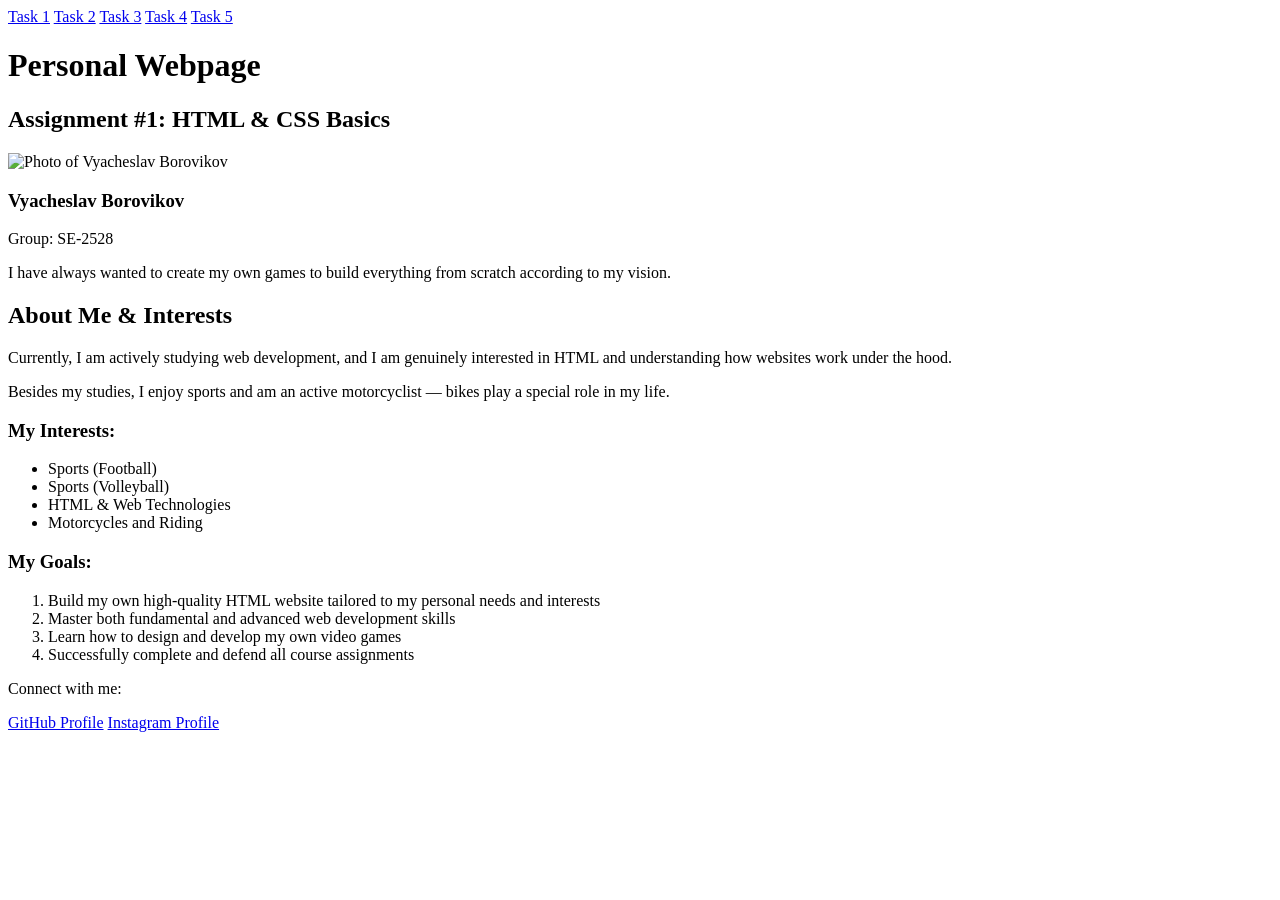
==== Task1/index.html @ 1692e628 "index html for 1 task" ====
<!DOCTYPE html>
<html lang="en">
<head>
    <meta charset="UTF-8">
    <meta name="viewport" content="width=device-width, initial-scale=1.0">
    <title>Personal Webpage — Vyacheslav Borovikov</title>
    <link rel="stylesheet" href="styles.css">
</head>
<body>

    <nav class="navbar">
        <a href="index.html" class="active">Task 1</a>
        <a href="task2.html">Task 2</a>
        <a href="exercise1/index.html">Task 3</a>
        <a href="task4.html">Task 4</a>
        <a href="task5.html">Task 5</a>
    </nav>

    <div class="container">
        <header>
            <h1>Personal Webpage</h1>
            <h2>Assignment #1: HTML & CSS Basics</h2>
        </header>

        <div id="profile-card">
            <img src="profile.jpg" alt="Photo of Vyacheslav Borovikov">
            <h3>Vyacheslav Borovikov</h3>
            <p class="group-info">Group: SE-2528</p>
            <p>I have always wanted to create my own games to build everything from scratch according to my vision.</p>
        </div>

        <section class="info-section">
            <h2>About Me & Interests</h2>
            <p>Currently, I am actively studying web development, and I am genuinely interested in HTML and understanding how websites work under the hood.</p>
            <p>Besides my studies, I enjoy sports and am an active motorcyclist — bikes play a special role in my life.</p>

            <h3>My Interests:</h3>
            <ul>
                <li>Sports (Football)</li>
                <li>Sports (Volleyball)</li>
                <li>HTML & Web Technologies</li>
                <li>Motorcycles and Riding</li>
            </ul>

            <h3>My Goals:</h3>
            <ol>
                <li>Build my own high-quality HTML website tailored to my personal needs and interests</li>
                <li>Master both fundamental and advanced web development skills</li>
                <li>Learn how to design and develop my own video games</li>
                <li>Successfully complete and defend all course assignments</li>
            </ol>
        </section>

        <footer class="links-footer">
            <p>Connect with me:</p>
            <a href="https://github.com/Aleksizz-ctrl" target="_blank">GitHub Profile</a>
            <a href="https://www.instagram.com/luca__._._._._._?stkn=dTl4aDJrMWJtc3Ey" target="_blank">Instagram Profile</a>
        </footer>
    </div>

</body>
</html>
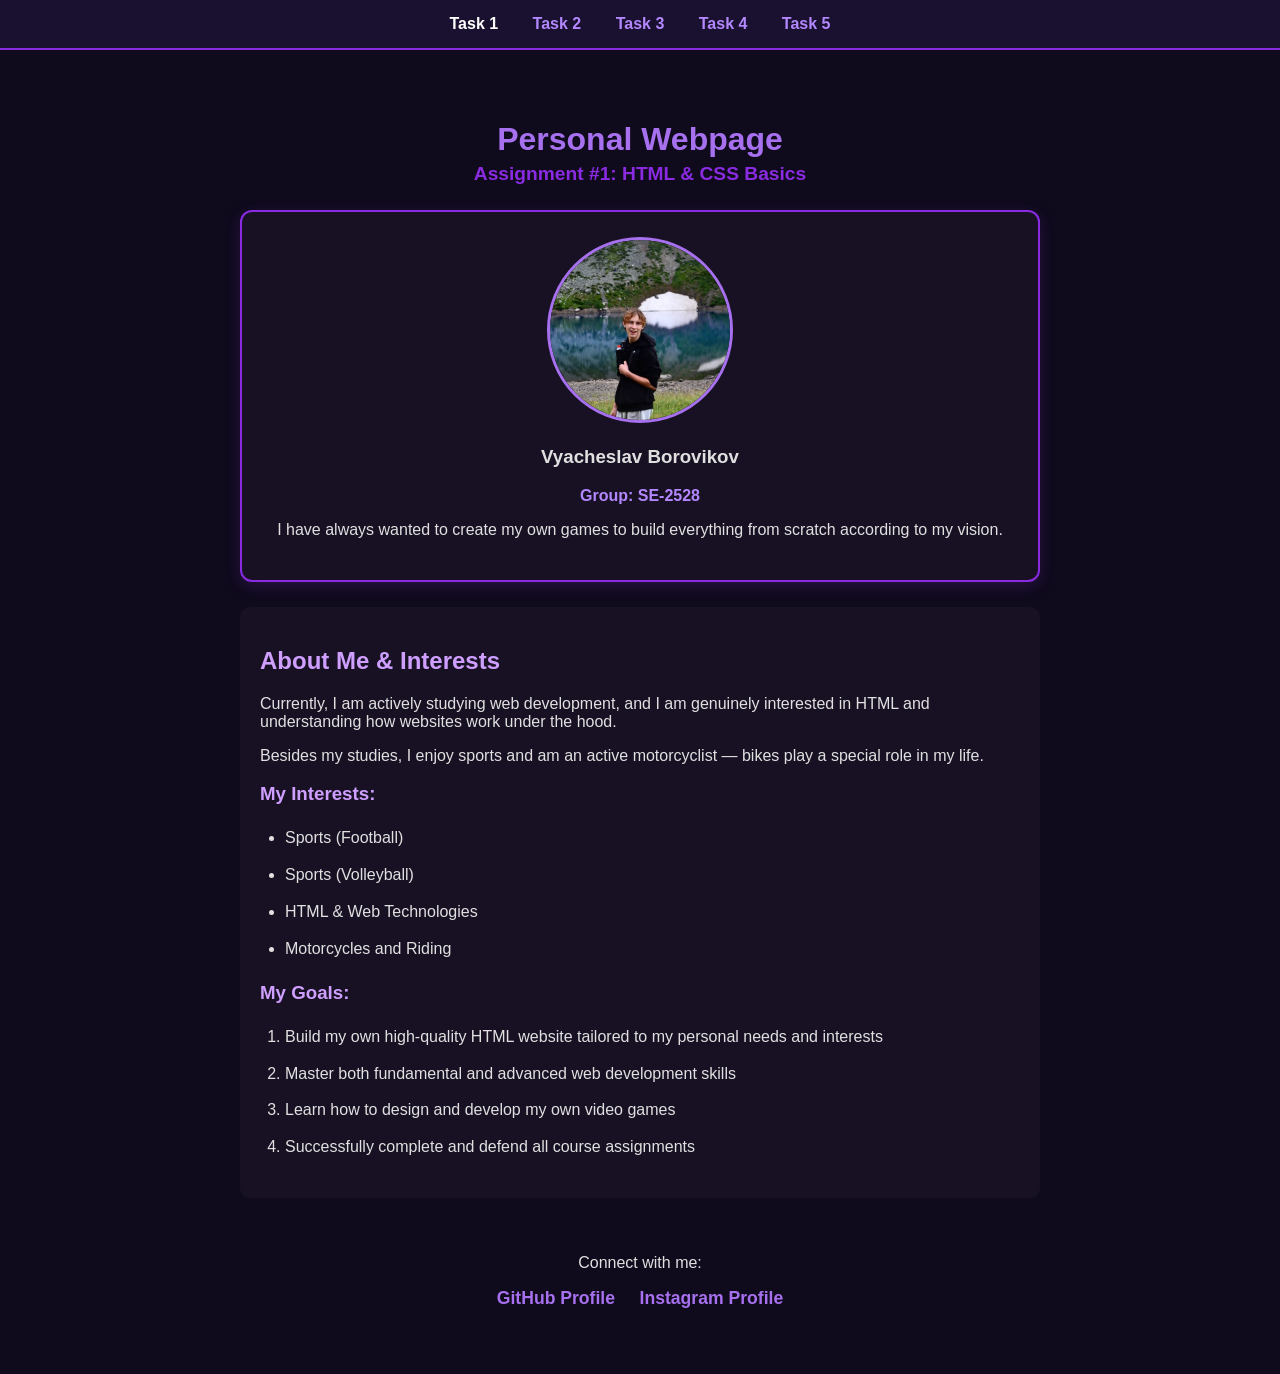
==== commit 7b8014bf: "css style dor task 3 and molodoy page" ====
--- a/Task1/index.html
+++ b/Task1/index.html
@@ -11,7 +11,7 @@
     <nav class="navbar">
         <a href="index.html" class="active">Task 1</a>
         <a href="task2.html">Task 2</a>
-        <a href="exercise1/index.html">Task 3</a>
+        <a href="Task3/index.html">Task 3</a>
         <a href="task4.html">Task 4</a>
         <a href="task5.html">Task 5</a>
     </nav>
--- a/Task1/styles.css
+++ b/Task1/styles.css
@@ -0,0 +1,169 @@
+body {
+    background-color: #0f0a1c;
+    color: #e0e0e0;
+    font-family: 'Segoe UI', Tahoma, Geneva, Verdana, sans-serif;
+    margin: 0;
+    padding: 0;
+}
+
+.navbar {
+    background-color: #1a102f;
+    padding: 15px;
+    text-align: center;
+    border-bottom: 2px solid #8a2be2;
+}
+
+.navbar a {
+    color: #b388ff;
+    text-decoration: none;
+    margin: 0 15px;
+    font-weight: bold;
+    transition: color 0.3s;
+}
+
+.navbar a:hover, .navbar a.active {
+    color: #ffffff;
+}
+
+.container {
+    max-width: 800px;
+    margin: 30px auto;
+    padding: 20px;
+}
+
+header h1 {
+    color: #a770ef;
+    text-align: center;
+    margin-bottom: 5px;
+}
+
+header h2 {
+    color: #8a2be2;
+    text-align: center;
+    font-size: 1.2rem;
+    margin-top: 0;
+}
+
+#profile-card {
+    background-color: #181124;
+    border: 2px solid #8a2be2;
+    border-radius: 12px;
+    padding: 25px;
+    text-align: center;
+    margin: 25px 0;
+    box-shadow: 0 4px 15px rgba(138, 43, 226, 0.2);
+}
+
+#profile-card img {
+    max-width: 180px;
+    height: auto;
+    border-radius: 50%;
+    border: 3px solid #a770ef;
+}
+
+.group-info {
+    color: #b388ff;
+    font-weight: bold;
+}
+
+.info-section {
+    background-color: #181124;
+    padding: 20px;
+    border-radius: 10px;
+    margin-bottom: 25px;
+}
+
+.info-section h2, .info-section h3 {
+    color: #cf9fff;
+}
+
+ul, ol {
+    line-height: 1.8;
+    padding-left: 25px;
+}
+
+li {
+    margin-bottom: 8px;
+}
+
+.links-footer {
+    text-align: center;
+    padding: 15px;
+}
+
+.links-footer a {
+    color: #a770ef;
+    text-decoration: none;
+    margin: 0 10px;
+    font-size: 1.1rem;
+    font-weight: bold;
+    transition: all 0.3s ease;
+}
+
+.links-footer a:hover {
+    color: #ffffff;
+    text-shadow: 0 0 8px #8a2be2;
+}
+
+.task2-header {
+    background-color: #181124;
+    border: 2px solid #8a2be2;
+    border-radius: 10px;
+    padding: 15px;
+    text-align: center;
+    margin-bottom: 20px;
+}
+
+.task2-header h1 {
+    color: #a770ef;
+    margin: 0;
+}
+
+.task2-main {
+    background-color: #181124;
+    border: 2px solid #8a2be2;
+    border-radius: 10px;
+    padding: 20px;
+    margin-bottom: 20px;
+}
+
+.task2-sidebar {
+    float: left;
+    width: 30%;
+}
+
+.task2-sidebar h3 {
+    color: #b78de0;
+    margin-top: 0;
+}
+
+.task2-sidebar a {
+    color: #b388ff;
+    text-decoration: none;
+}
+
+.task2-sidebar a:hover {
+    color: #ffffff;
+}
+
+.task2-content {
+    float: right;
+    width: 65%;
+}
+
+.task2-content h2 {
+    color: #cf9fff;
+    margin-top: 0;
+}
+
+.clearfix {
+    clear: both;
+}
+
+.task2-footer {
+    background-color: #181124;
+    border: 2px solid #6d05ce;
+    border-radius: 10px;
+    padding: 10px;
+    text-align: center;
+}
